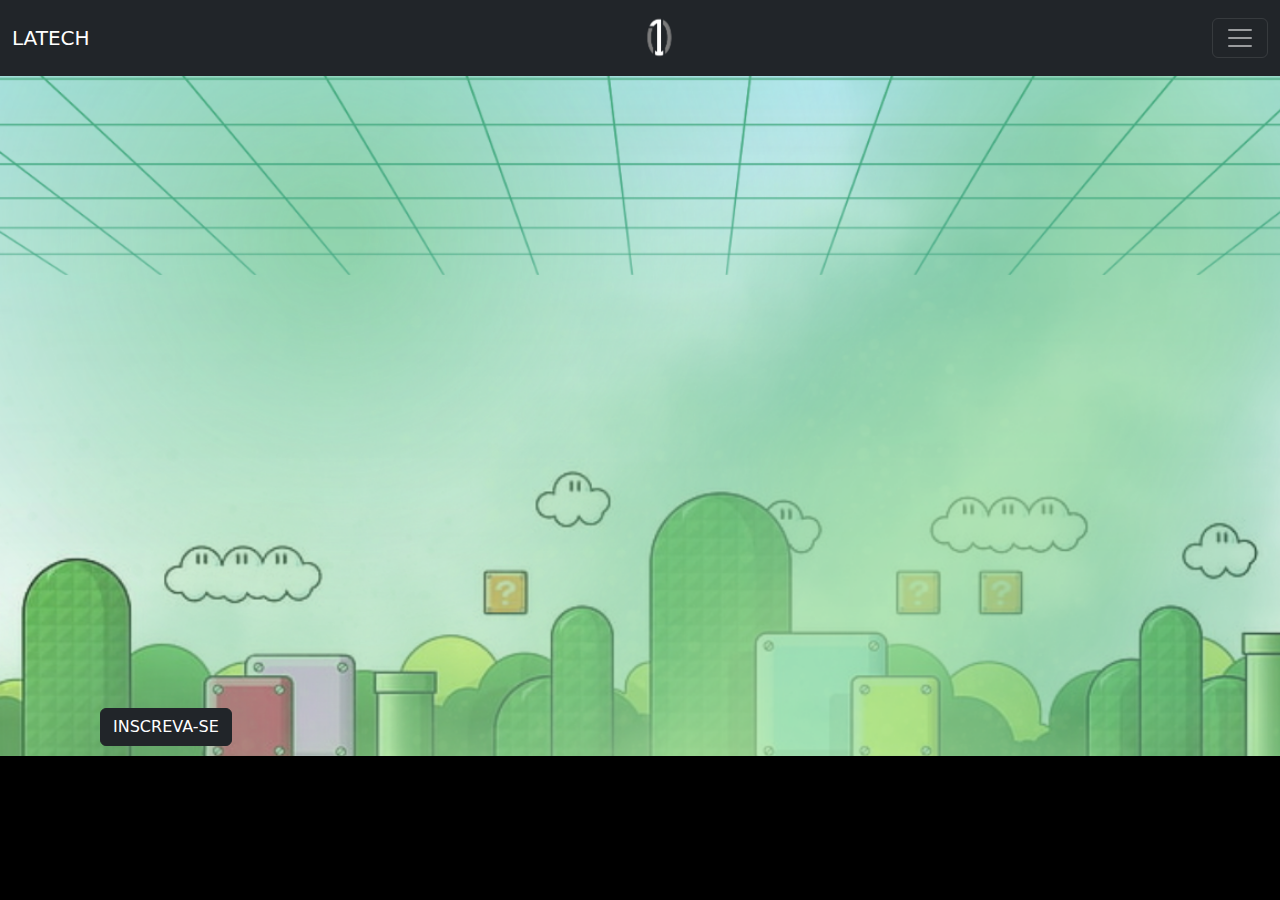
==== index.html @ e32bd887 "add index html" ====
<!DOCTYPE html>
<html lang="pt-br">
<head>
    <meta charset="UTF-8">
    <meta name="viewport" content="width=device-width, initial-scale=1.0">
    <link href="https://cdn.jsdelivr.net/npm/bootstrap@5.3.3/dist/css/bootstrap.min.css" rel="stylesheet" integrity="sha384-QWTKZyjpPEjISv5WaRU9OFeRpok6YctnYmDr5pNlyT2bRjXh0JMhjY6hW+ALEwIH" crossorigin="anonymous">
    <link rel="stylesheet" href="estilo/style.css">
    <title>Games</title>
    <style>
        body {
            background-color: rgb(0, 0, 0);
            color: white;
            background-image: url(Imagens/SiteCadastro.png);
            background-size: cover;
            background-repeat: no-repeat;
            width: 500px;
        }

    </style>
</head>
<body>
    <header>
        <nav class="navbar navbar-dark bg-dark fixed-top">
            <div class="container-fluid">
                <a class="navbar-brand" href="#">LATECH</a>
                <img src="Imagens/LogoLatech.png" alt="" width="60px">
                <button class="navbar-toggler" type="button" data-bs-toggle="offcanvas" data-bs-target="#offcanvasDarkNavbar" aria-controls="offcanvasDarkNavbar" aria-label="Toggle navigation">
                <span class="navbar-toggler-icon"></span>
                </button>
                <div class="offcanvas offcanvas-end text-bg-dark" tabindex="-1" id="offcanvasDarkNavbar" aria-labelledby="offcanvasDarkNavbarLabel">
                    <div class="offcanvas-header">
                        <h5 class="offcanvas-title" id="offcanvasDarkNavbarLabel">LATECH</h5>
                        <button type="button" class="btn-close btn-close-white" data-bs-dismiss="offcanvas" aria-label="Close"></button>
                    </div>
                    <div class="offcanvas-body">
                        <ul class="navbar-nav justify-content-end flex-grow-1 pe-3">
                            <li class="nav-item">
                                <a class="nav-link active" aria-current="page" href="#">HOME</a>
                            </li>
                            <li class="nav-item">
                                <a class="nav-link" href="#">INSCREVA-SE</a>
                            </li>
                        </ul>
                    </div>
                </div>
            </div>
        </nav> 
    </header>
    <main>
        <Article>
            <h1><button type="button" class="btn btn-dark">INSCREVA-SE</button></h1>
        </Article>  
    </main>
    <footer>
    </footer>
    <script src="https://cdn.jsdelivr.net/npm/bootstrap@5.3.3/dist/js/bootstrap.bundle.min.js" integrity="sha384-YvpcrYf0tY3lHB60NNkmXc5s9fDVZLESaAA55NDzOxhy9GkcIdslK1eN7N6jIeHz" crossorigin="anonymous"></script>
</body>
</html>
---- estilo/style.css ----
@charset "UTF-8";

body {
    background-color: rgb(0, 0, 0);
    color: white;
    background-image: url(Imagens/SiteCadastro.png);
}

header {
    background-color: white;
}
nav {
    background-color: black;
    color: white;
    padding-bottom: 50px;
}

main {
    padding-top: 100px;
}

article {
    width: 300px;
    padding-left: 100px;
    padding-top: 600px;
}
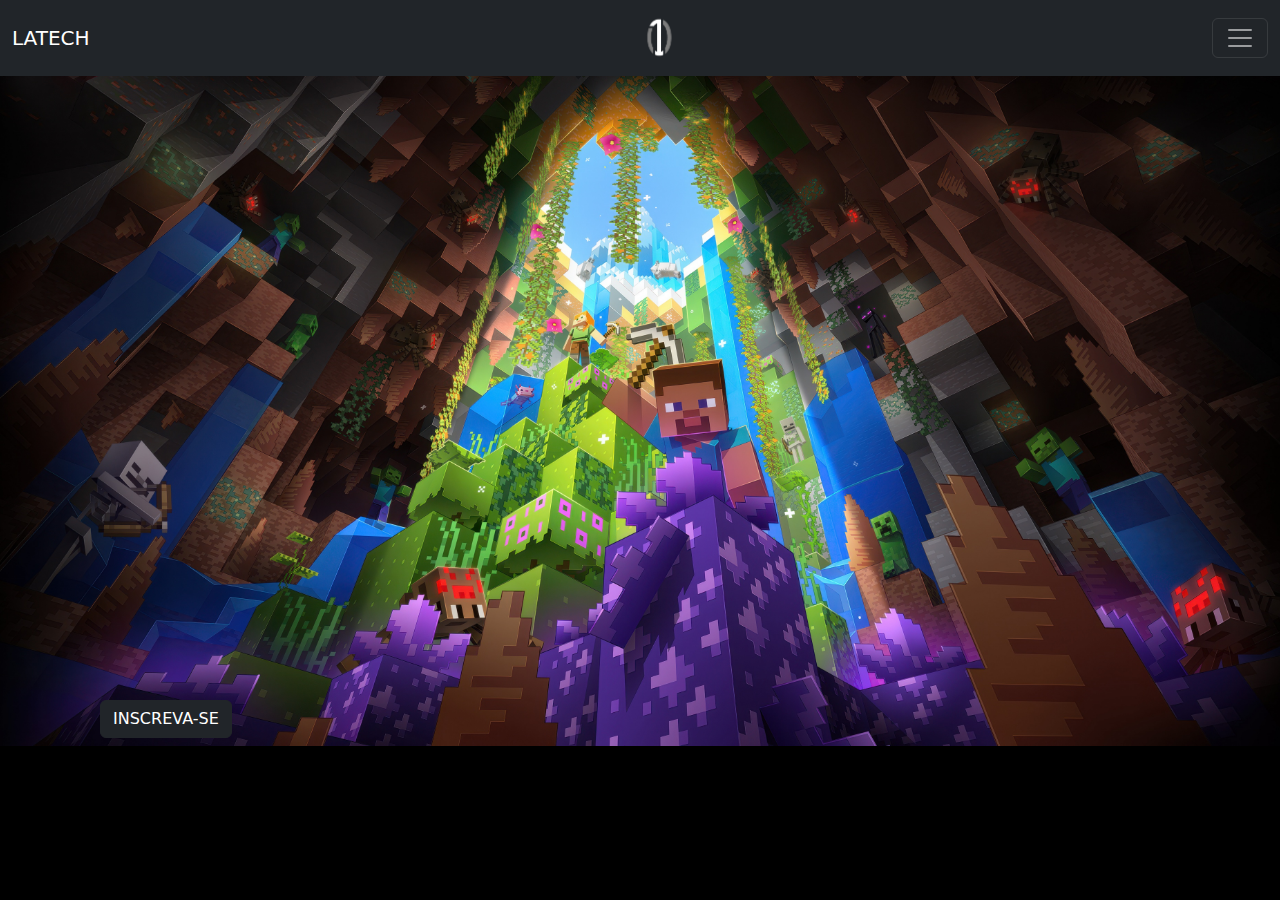
==== commit b7d90aa0: "atualizaçoes" ====
--- a/index.html
+++ b/index.html
@@ -10,10 +10,12 @@
         body {
             background-color: rgb(0, 0, 0);
             color: white;
-            background-image: url(Imagens/SiteCadastro.png);
+            background-image: url(Imagens/minecraft-bedrock-3840x2160-19694.jpg);
+            background-repeat: no-repeat;
             background-size: cover;
-            background-repeat: no-repeat;
-            width: 500px;
+            background-position: center;
+            margin: 0;
+            padding: 0;
         }
 
     </style>
@@ -48,7 +50,7 @@
     </header>
     <main>
         <Article>
-            <h1><button type="button" class="btn btn-dark">INSCREVA-SE</button></h1>
+            <h1 class="botao"><button type="button" class="btn btn-dark">INSCREVA-SE</button></h1>
         </Article>  
     </main>
     <footer>
--- a/estilo/style.css
+++ b/estilo/style.css
@@ -24,3 +24,8 @@
     padding-left: 100px;
     padding-top: 600px;
 }
+
+h1.botao {
+    display: flex;
+    
+}
